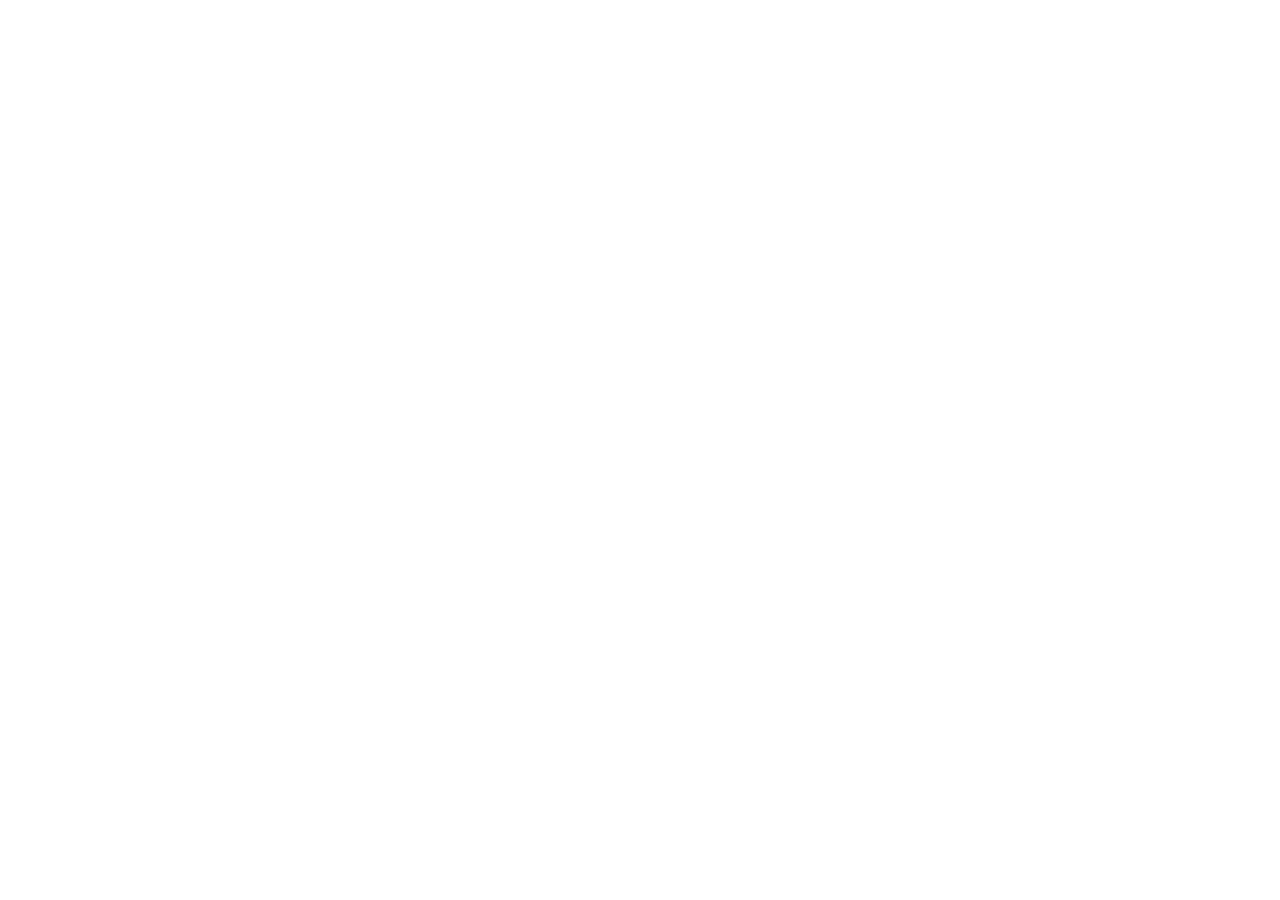
==== inicial.html @ 40e6987b "Add files via upload" ====
<!DOCTYPE html>
<html lang="en">
<head>
    <meta charset="UTF-8">
    <meta name="viewport" content="width=device-width, initial-scale=1.0">
    <title>Document</title>
</head>
<body>
    
</body>
</html>
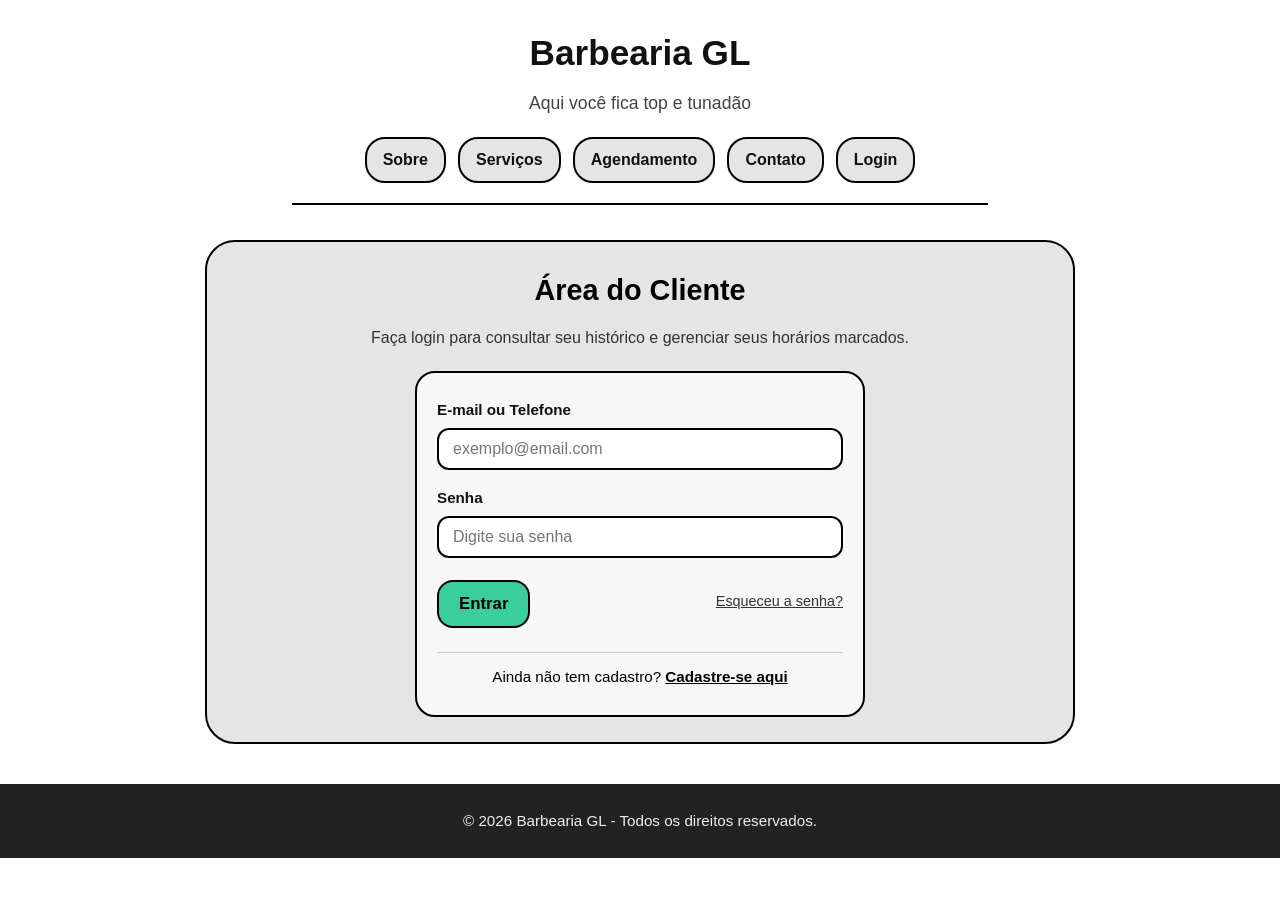
==== commit 1fb72636: "Add files via upload" ====
--- a/inicial.html
+++ b/inicial.html
@@ -1,11 +1,66 @@
-<!DOCTYPE html>
-<html lang="en">
-<head>
-    <meta charset="UTF-8">
-    <meta name="viewport" content="width=device-width, initial-scale=1.0">
-    <title>Document</title>
-</head>
-<body>
-    
-</body>
+<!DOCTYPE html>
+<html lang="en">
+<head>
+    <meta charset="UTF-8">
+    <meta name="viewport" content="width=device-width, initial-scale=1.0">
+    <title>Tela de login - Barbearia GL</title>
+    <link rel="stylesheet" href="style.css"/>
+
+</head>
+<header>
+    <div class="header-topo">
+            <h1>Barbearia GL</h1>
+            <p>Aqui você fica top e tunadão</p>
+        </div>
+
+    <nav class="menu-navegacao">
+            <ul>
+                <li><a href="index.html#sobre">Sobre</a></li>
+                <li><a href="index.html#servicos">Serviços</a></li>
+                <li><a href="index.html#agendamento">Agendamento</a></li>
+                <li><a href="index.html#contato">Contato</a></li> 
+                <li><a href="inicial.html">Login</a></li>
+            </ul>
+        </nav>
+        <hr>
+</header>
+
+<body> 
+
+    <main>
+        <!-- Seção: Login -->
+        <section id="login" class="secao login">
+            <h2>Área do Cliente</h2>
+            <p class="secao-subtitulo">Faça login para consultar seu histórico e gerenciar seus horários marcados.</p>
+
+            <form class="form-container form-login">
+                <div class="form-grupo">
+                    <label for="login-usuario">E-mail ou Telefone</label>
+                    <input type="text" id="login-usuario" name="usuario" placeholder="exemplo@email.com" required>
+                </div>
+
+                <div class="form-grupo">
+                    <label for="login-senha">Senha</label>
+                    <input type="password" id="login-senha" name="senha" placeholder="Digite sua senha" required>
+                </div>
+
+                <div class="login-opcoes">
+                    <button type="submit" class="btn-acao">Entrar</button>
+                    <a href="#" class="link-esqueci">Esqueceu a senha?</a>
+                </div>
+
+                <div class="login-cadastro">
+                    <p>Ainda não tem cadastro? <a href="#">Cadastre-se aqui</a></p>
+                </div>
+            </form>
+        </section>
+    </main>
+    
+</body>
+</html>
+
+<footer>
+        <p>&copy; 2026 Barbearia GL - Todos os direitos reservados.</p>
+    </footer>
+</body>
 </html>
--- a/style.css
+++ b/style.css
@@ -0,0 +1,403 @@
+/*variaveis*/
+/*
+:root{
+  --fundo: #cecdcd;  
+  --superficie: #5f5b5be1; 
+  --texto: #222020;  
+  --texto-suave: #666363e5; 
+  --primaria: #5bdf5b; 
+  --primaria-segundaria: #a6db9f; 
+  --destaque: #8a6df5; 
+  --raio: 16px; 
+  --sombra: 0 8px 24px rgba(109, 40, 217,0.12); 
+}
+*/
+/* Reset básico para padronização de espaçamentos e dimensionamento */
+* {
+    margin: 0;
+    padding: 0;
+    box-sizing: border-box;
+}
+
+html{
+    scroll-behavior: smooth;
+}
+
+body {
+    /*define uma lista de prioridade*/
+    font-family: "Segoe UI", system-ui, sans-serif;
+    background-color: var(--fundo);
+    font-family: Arial, Helvetica, sans-serif;
+    color: var(--texto);
+    line-height: 1.6;
+}
+
+/* Cabeçalho e Navegação */
+header {
+    padding: 25px 15px 15px 15px;
+    text-align: center;
+    max-width: 900px;
+    margin: 0 auto;
+}
+
+.header-topo h1 {
+    font-size: 2.2rem;
+    margin-bottom: 8px;
+    color: #111;
+}
+
+.header-topo p {
+    font-size: 1.1rem;
+    color: #444141;
+    margin-bottom: 20px;
+}
+
+.menu-navegacao {
+    margin-bottom: 20px;
+}
+
+.menu-navegacao ul {
+    list-style: none;
+    display: flex;
+    justify-content: center;
+    align-items: center;
+    flex-wrap: wrap;
+    gap: 12px;
+}
+
+.menu-navegacao a {
+    text-decoration: none;
+    color: #111;
+    font-weight: bold;
+    font-size: 1rem;
+    padding: 8px 16px;
+    border: 2px solid #000;
+    border-radius: 20px;
+    background-color: #e5e5e5;
+    transition: all 0.2s ease;
+    display: inline-block;
+}
+
+.menu-navegacao a:hover {
+    background-color: rgb(57, 206, 156);
+    color: #000;
+    transform: translateY(-2px);
+    box-shadow: 0 4px 6px rgba(0, 0, 0, 0.15);
+}
+
+.menu-navegacao .link-login {
+    background-color: rgb(57, 206, 156);
+    border-color: #000;
+}
+
+.menu-navegacao .link-login:hover {
+    background-color: #000;
+    color: #fff;
+}
+
+header hr {
+    border: none;
+    height: 2px;
+    background-color: #000;
+    margin: 0 auto;
+    width: 80%;
+}
+
+/* Área Principal */
+main {
+    max-width: 900px;
+    margin: 20px auto 40px auto;
+    padding: 0 15px;
+    display: flex;
+    flex-direction: column;
+    gap: 30px;
+}
+
+/* Padrão para seções */
+.secao {
+    border: 2px solid #000000;
+    border-radius: 30px;
+    padding: 25px 20px;
+}
+
+.secao h2 {
+    text-align: center;
+    font-size: 1.8rem;
+    margin-bottom: 12px;
+    color: #000;
+}
+
+.secao-subtitulo {
+    text-align: center;
+    font-size: 1rem;
+    color: #333;
+    margin-bottom: 20px;
+}
+
+/* Seção Sobre / Apresentação */
+.apresentacao {
+    background-color: #e5e5e5;
+    text-align: center;
+}
+
+.apresentacao p {
+    font-size: 1.05rem;
+    color: #333;
+}
+
+.sobre-destaques {
+    display: flex;
+    gap: 15px;
+    margin-top: 20px;
+    flex-wrap: wrap;
+}
+
+.sobre-card {
+    flex: 1 1 250px;
+    background-color: rgb(221, 224, 223);
+    border: 2px solid #000;
+    border-radius: 20px;
+    padding: 15px;
+    text-align: left;
+}
+
+.sobre-card h3 {
+    margin-bottom: 8px;
+    font-size: 1.15rem;
+    color: #000;
+}
+
+/* Seção Serviços */
+.servicos {
+    background-color: rgb(57, 206, 156);
+}
+
+.servicos-container {
+    display: flex;
+    flex-direction: column;
+    gap: 15px;
+}
+
+.servico-card {
+    background-color: rgb(221, 224, 223);
+    border: 2px solid #000000;
+    border-radius: 20px;
+    padding: 16px 20px;
+    text-align: left;
+    display: flex;
+    justify-content: space-between;
+    align-items: center;
+    gap: 15px;
+    transition: transform 0.2s ease, box-shadow 0.2s ease;
+}
+
+.servico-card:hover {
+    transform: translateY(-2px);
+    box-shadow: 0 4px 8px rgba(0, 0, 0, 0.15);
+}
+
+.servico-card .servico-info h3 {
+    font-size: 1.25rem;
+    margin-bottom: 6px;
+    color: #000;
+}
+
+.servico-card .servico-info p {
+    font-size: 0.98rem;
+    color: #222;
+}
+
+.servico-card .preco {
+    background-color: rgb(57, 206, 156);
+    border: 2px solid #000;
+    border-radius: 15px;
+    padding: 6px 14px;
+    font-weight: bold;
+    font-size: 1.05rem;
+    white-space: nowrap;
+}
+
+/* Seção Agendamento & Formulários */
+.agendamento {
+    background-color: #dedede;
+}
+
+.form-container {
+    max-width: 600px;
+    margin: 0 auto;
+    background-color: #f7f7f7;
+    border: 2px solid #000;
+    border-radius: 20px;
+    padding: 25px 20px;
+    display: flex;
+    flex-direction: column;
+    gap: 16px;
+}
+
+.form-grupo {
+    display: flex;
+    flex-direction: column;
+    gap: 6px;
+    text-align: left;
+}
+
+.form-grupo label {
+    font-weight: bold;
+    font-size: 0.95rem;
+    color: #111;
+}
+
+.form-grupo input,
+.form-grupo select {
+    padding: 10px 14px;
+    border: 2px solid #000;
+    border-radius: 12px;
+    font-size: 1rem;
+    background-color: #fff;
+    outline: none;
+    font-family: inherit;
+    transition: border-color 0.2s ease;
+}
+
+.form-grupo input:focus,
+.form-grupo select:focus {
+    border-color: rgb(57, 206, 156);
+    box-shadow: 0 0 0 2px rgba(57, 206, 156, 0.4);
+}
+
+.form-linha-dupla {
+    display: flex;
+    gap: 15px;
+}
+
+.form-linha-dupla .form-grupo {
+    flex: 1;
+}
+
+.btn-acao {
+    padding: 12px 20px;
+    background-color: rgb(57, 206, 156);
+    color: #000;
+    border: 2px solid #000;
+    border-radius: 16px;
+    font-size: 1.05rem;
+    font-weight: bold;
+    cursor: pointer;
+    transition: all 0.2s ease;
+    margin-top: 6px;
+}
+
+.btn-acao:hover {
+    background-color: #000;
+    color: #fff;
+    transform: translateY(-2px);
+    box-shadow: 0 4px 8px rgba(0, 0, 0, 0.2);
+}
+
+/* Seção Contato */
+.contato {
+    background-color: rgb(57, 206, 156);
+}
+
+.contato-grid {
+    display: grid;
+    grid-template-columns: repeat(auto-fit, minmax(220px, 1fr));
+    gap: 15px;
+    margin-top: 10px;
+}
+
+.contato-card {
+    background-color: #e5e5e5;
+    border: 2px solid #000;
+    border-radius: 20px;
+    padding: 18px;
+    text-align: center;
+}
+
+.contato-card h3 {
+    margin-bottom: 8px;
+    font-size: 1.15rem;
+    color: #000;
+}
+
+.contato-card a {
+    color: #000;
+    font-weight: bold;
+    text-decoration: underline;
+}
+
+.contato-card a:hover {
+    color: #2b7458;
+}
+
+/* Seção Login */
+.login {
+    background-color: #e5e5e5;
+}
+
+.form-login {
+    max-width: 450px;
+}
+
+.login-opcoes {
+    display: flex;
+    justify-content: space-between;
+    align-items: center;
+    gap: 10px;
+    flex-wrap: wrap;
+}
+
+.link-esqueci {
+    font-size: 0.9rem;
+    color: #333;
+    text-decoration: underline;
+}
+
+.login-cadastro {
+    text-align: center;
+    font-size: 0.95rem;
+    margin-top: 8px;
+    border-top: 1px solid #ccc;
+    padding-top: 12px;
+}
+
+.login-cadastro a {
+    font-weight: bold;
+    color: #000;
+    text-decoration: underline;
+}
+
+/* Rodapé */
+footer {
+    text-align: center;
+    padding: 25px 15px;
+    background-color: #222;
+    color: #eee;
+    font-size: 0.95rem;
+    margin-top: 20px;
+}
+
+/* Responsividade para telas menores */
+@media (max-width: 600px) {
+    .menu-navegacao ul {
+        gap: 8px;
+    }
+
+    .menu-navegacao a {
+        padding: 6px 12px;
+        font-size: 0.9rem;
+    }
+
+    .servico-card {
+        flex-direction: column;
+        align-items: flex-start;
+    }
+
+    .servico-card .preco {
+        align-self: flex-start;
+    }
+
+    .form-linha-dupla {
+        flex-direction: column;
+    }
+}
